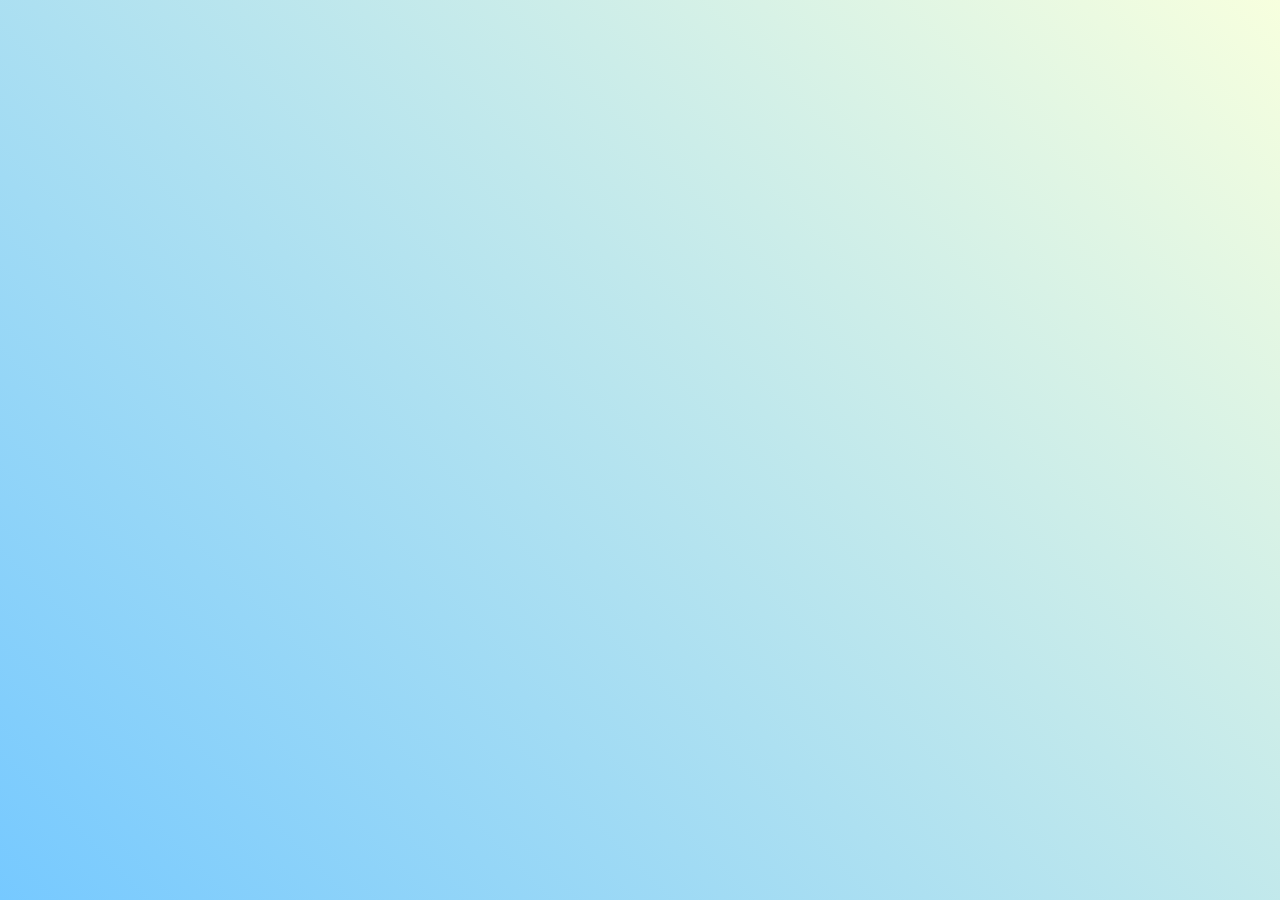
==== index.html @ 57a38ab9 "building a penguin" ====
<!DOCTYPE html>
<html>
  
  <head>
    <meta charset="UTF-8" />
    <link rel="stylesheet" type="text/css" href="./styles.css" />
    <title>Penguin</title>
    <meta name="viewport" content="width=device-width, initial-scale=1.0" />
  </head>

  <body>
    <div class="ground"></div>
  </body>
</html>
---- styles.css ----
body {
  background: linear-gradient(45deg, rgb(118, 201, 255), rgb(247, 255, 222));
  margin: 0;
  padding: 0;
  width: 100%;
  height: 100vh;
  overflow: clip;
}
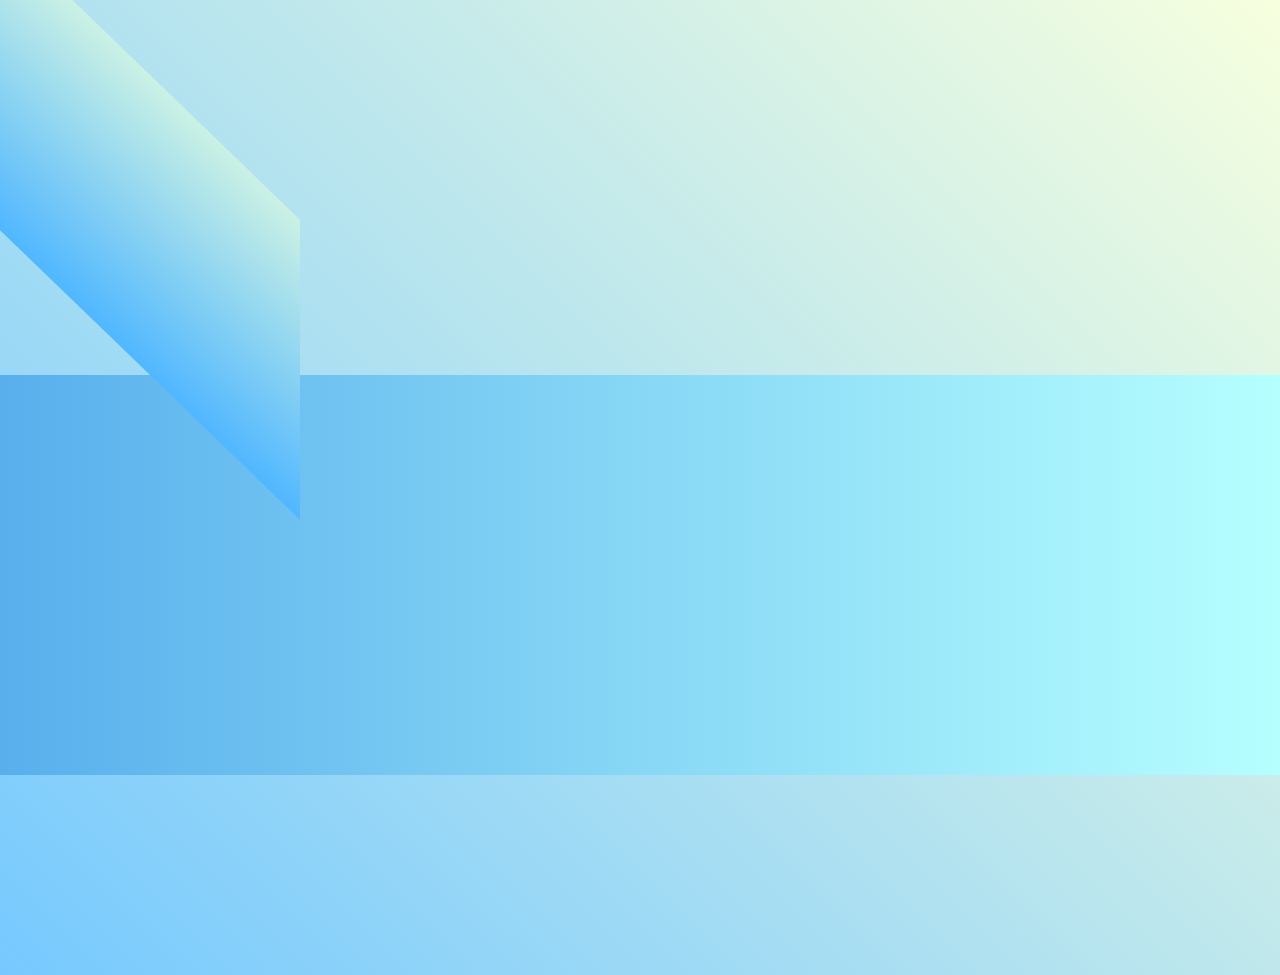
==== commit 1448a3d6: "building a penguin" ====
--- a/index.html
+++ b/index.html
@@ -9,6 +9,8 @@
   </head>
 
   <body>
+    <div class="left-mountain"></div>
+    <div class="penguin"></div>
     <div class="ground"></div>
   </body>
 </html>--- a/styles.css
+++ b/styles.css
@@ -5,4 +5,27 @@
   width: 100%;
   height: 100vh;
   overflow: clip;
+}
+
+.left-mountain {
+  width: 300px;
+  height: 300px;
+  background: linear-gradient(rgb(203, 241, 228), rgb(80, 183, 255));
+  position: absolute;
+  transform: skew(0deg, 44deg);
+  z-index: 2;
+
+}
+
+.penguin {
+  width: 300px;
+  height: 300px;
+  margin: auto;
+  margin-top: 75px;
+}
+
+.ground {
+  width: 100vw;
+  height: 400px;
+  background: linear-gradient(90deg, rgb(88, 175, 236), rgb(182, 255, 255));
 }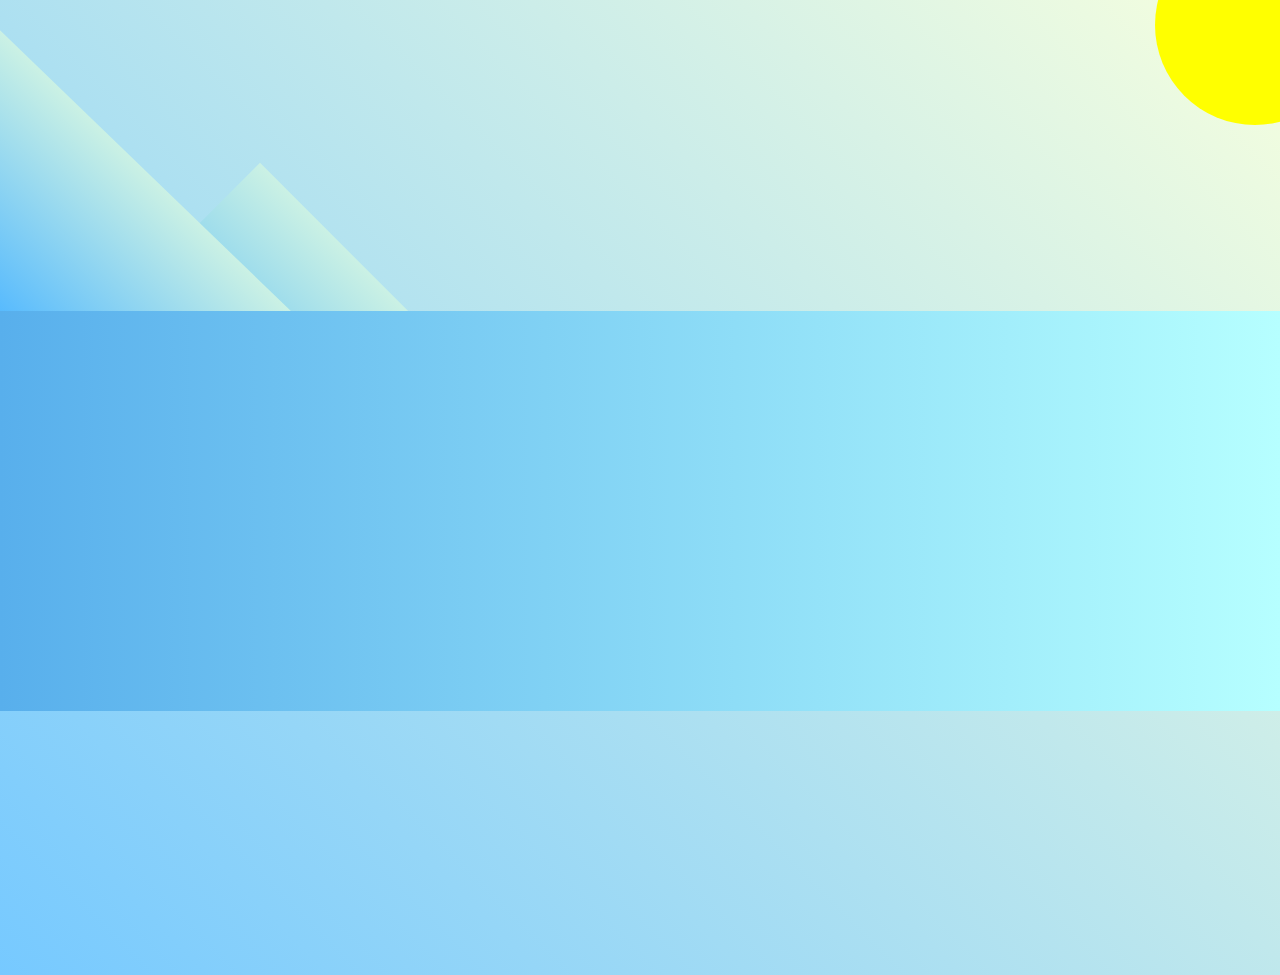
==== commit 1f9ff2f5: "building a penguin" ====
--- a/index.html
+++ b/index.html
@@ -1,6 +1,5 @@
 <!DOCTYPE html>
 <html>
-  
   <head>
     <meta charset="UTF-8" />
     <link rel="stylesheet" type="text/css" href="./styles.css" />
@@ -10,6 +9,8 @@
 
   <body>
     <div class="left-mountain"></div>
+    <div class="back-mountain"></div>
+    <div class="sun"></div>
     <div class="penguin"></div>
     <div class="ground"></div>
   </body>
--- a/styles.css
+++ b/styles.css
@@ -1,3 +1,8 @@
+* {
+  box-sizing: border-box;
+}
+
+
 body {
   background: linear-gradient(45deg, rgb(118, 201, 255), rgb(247, 255, 222));
   margin: 0;
@@ -14,8 +19,30 @@
   position: absolute;
   transform: skew(0deg, 44deg);
   z-index: 2;
+  margin-top: 100px;
+}
 
+.back-mountain {
+  width: 300px;
+  height: 300px;
+  background: linear-gradient(rgb(203, 241, 228), rgb(47, 170, 255));
+  position: absolute;
+  z-index: 1;
+  transform: rotate(45deg);
+  left: 110px;
+  top: 225px;
 }
+.sun {
+  width: 200px;
+  height: 200px;
+  background-color: yellow;
+  position: absolute;
+  border-radius: 50%;
+  top: -75px;
+  right: -75px;
+  
+}
+
 
 .penguin {
   width: 300px;
@@ -28,4 +55,8 @@
   width: 100vw;
   height: 400px;
   background: linear-gradient(90deg, rgb(88, 175, 236), rgb(182, 255, 255));
+  z-index: 3;
+  position: absolute;
+  margin-top: -5%;
+  
 }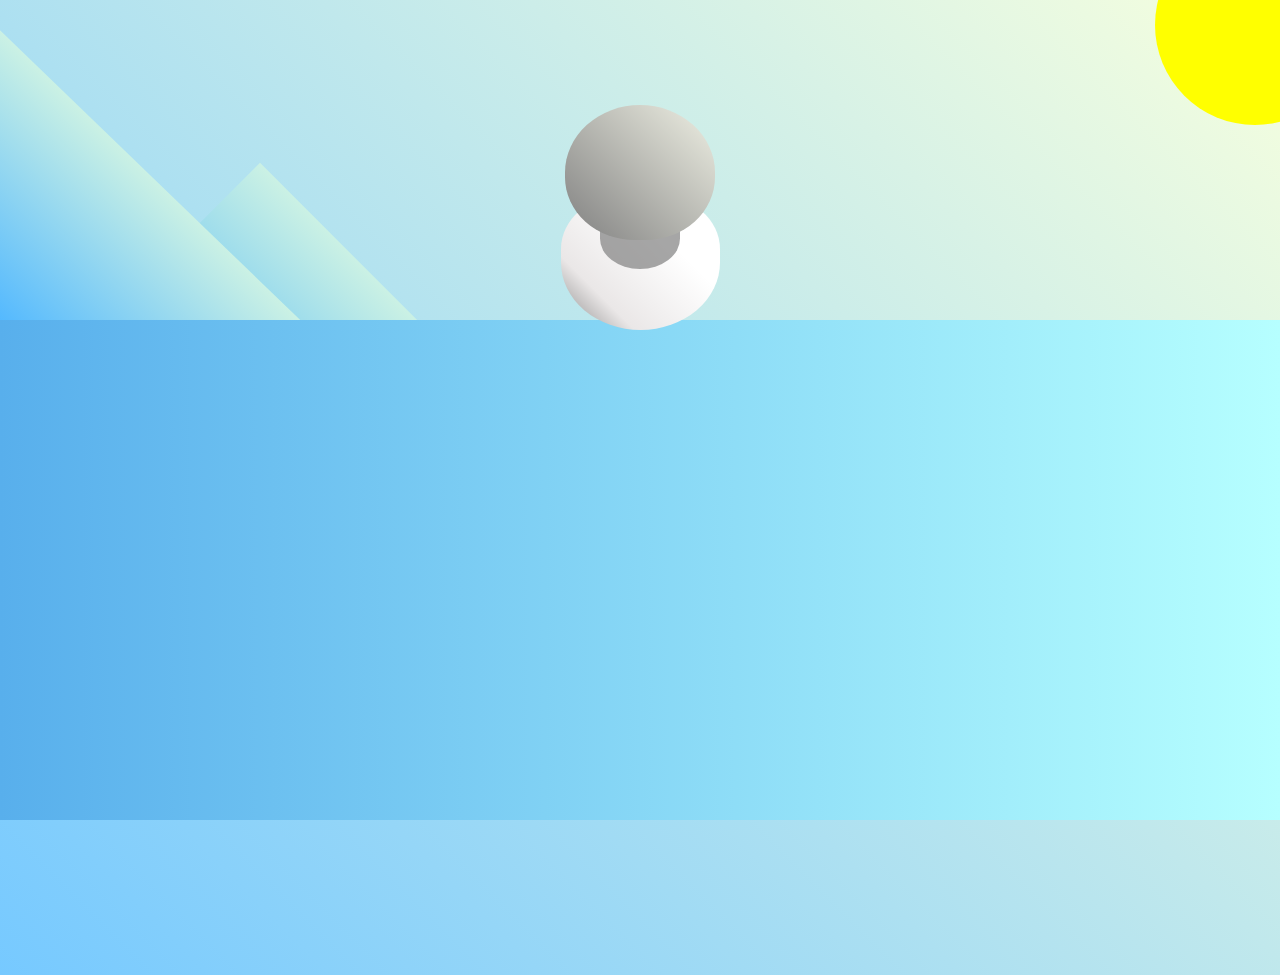
==== commit d76ab930: "building a penguin" ====
--- a/index.html
+++ b/index.html
@@ -11,7 +11,10 @@
     <div class="left-mountain"></div>
     <div class="back-mountain"></div>
     <div class="sun"></div>
-    <div class="penguin"></div>
+    <div class="penguin">
+      <div class="penguin-head"></div>
+      <div class="penguin-body"></div>
+    </div>
     <div class="ground"></div>
   </body>
 </html>--- a/styles.css
+++ b/styles.css
@@ -1,7 +1,6 @@
 * {
   box-sizing: border-box;
 }
-
 
 body {
   background: linear-gradient(45deg, rgb(118, 201, 255), rgb(247, 255, 222));
@@ -32,6 +31,7 @@
   left: 110px;
   top: 225px;
 }
+
 .sun {
   width: 200px;
   height: 200px;
@@ -40,23 +40,67 @@
   border-radius: 50%;
   top: -75px;
   right: -75px;
-  
 }
-
 
 .penguin {
   width: 300px;
   height: 300px;
   margin: auto;
   margin-top: 75px;
+  z-index: index 4;
+  position: relative;
+}
+
+.penguin * {
+  position: absolute;
+}
+
+.penguin-head {
+  width: 50%;
+	height: 45%;
+  background: linear-gradient(
+    45deg,
+		gray,
+		rgb(239, 240, 228)
+	);
+	border-radius: 70% 70% 65% 65%;
+  top: 10%;
+  left: 25%;
+  z-index: 5;
+}
+
+.penguin-body {
+  width: 53%;
+  height: 45%;
+  background: linear-gradient(
+		45deg,
+		rgb(134, 133, 133) 0%,
+		rgb(234, 231, 231) 25%,
+		white 67%
+	);
+  z-index: 4;
+  border-radius: 80% 80% 100% 100%;
+  top: 40%;
+  left: 23.5%;
+}
+
+.penguin-body::before {
+  content: "";
+  position: absolute;
+  width: 50%;
+  height: 45%;
+  background-color: gray;
+  top: 10%;
+  left: 25%;
+  border-radius: 0% 0% 100% 100%;
+  opacity: 70%;
 }
 
 .ground {
   width: 100vw;
-  height: 400px;
+  height: 500px;
   background: linear-gradient(90deg, rgb(88, 175, 236), rgb(182, 255, 255));
   z-index: 3;
   position: absolute;
-  margin-top: -5%;
-  
+  margin-top: -55px;
 }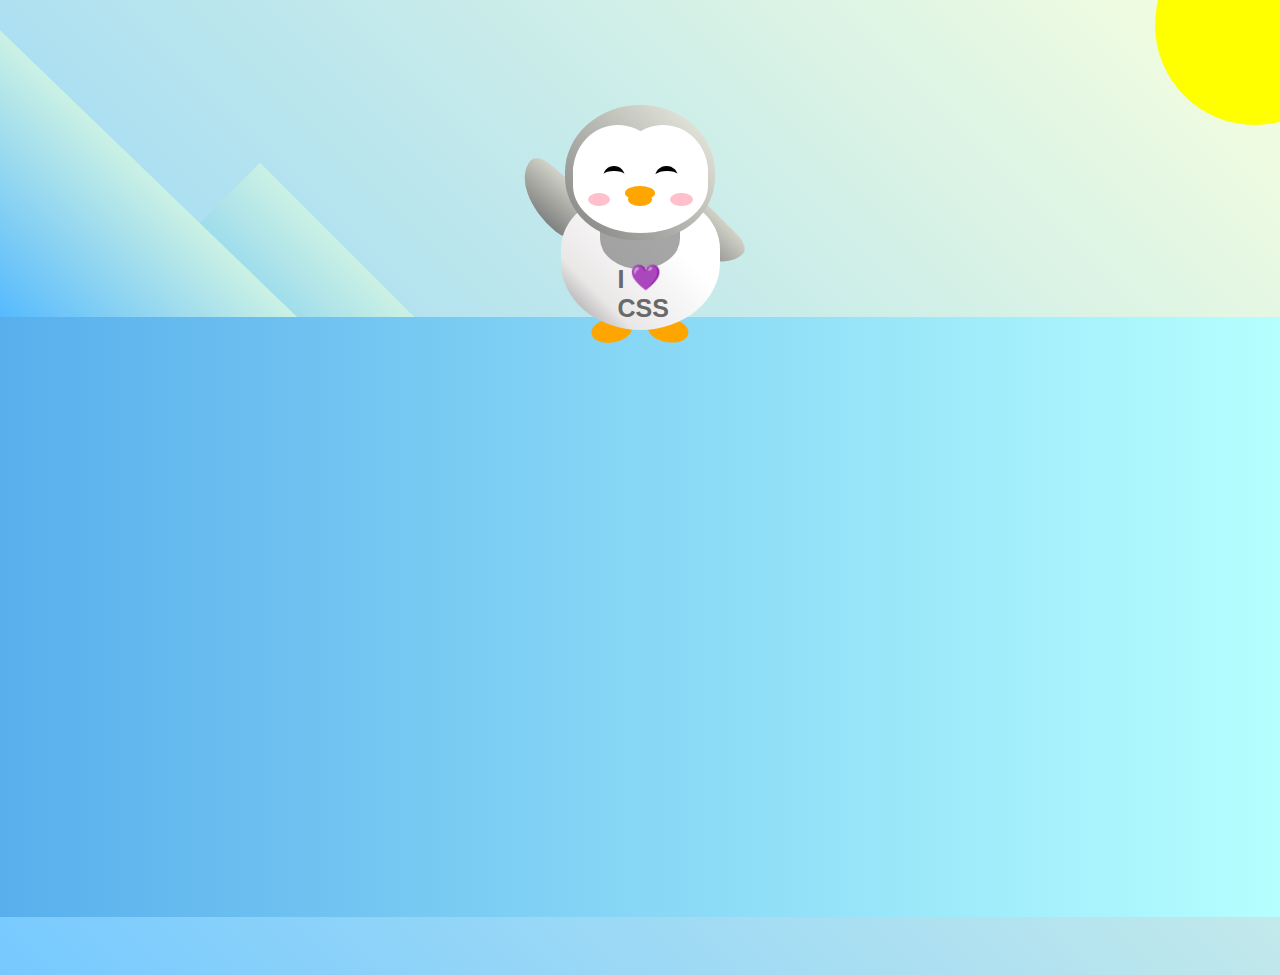
==== commit 350a5403: "building a penguin" ====
--- a/index.html
+++ b/index.html
@@ -12,8 +12,31 @@
     <div class="back-mountain"></div>
     <div class="sun"></div>
     <div class="penguin">
-      <div class="penguin-head"></div>
-      <div class="penguin-body"></div>
+      <div class="penguin-head">
+      <div class="face left"></div>
+      <div class="face right"></div>
+      <div class="chin"></div>
+      <div class="eye left">
+        <div class="eye-lid"></div>
+      </div>
+      <div class="eye right">
+        <div class="eye-lid"></div>
+      </div>
+      <div class="blush left"></div>
+      <div class="blush right"></div>
+      <div class="beak top"></div>
+      <div class="beak bottom"></div>
+    </div>
+    <div class="shirt">
+      <div>💜</div>
+      <p>I CSS</p>
+    </div> 
+    <div class="penguin-body">
+      <div class="arm left"></div>
+      <div class="arm right"></div>
+      <div class="foot left"></div>
+      <div class="foot right"></div>
+    </div>
     </div>
     <div class="ground"></div>
   </body>
--- a/styles.css
+++ b/styles.css
@@ -1,5 +1,7 @@
-* {
-  box-sizing: border-box;
+:root {
+  --penguin-face: white;
+  --penguin-picorna: orange;
+  --penguin-skin: gray;
 }
 
 body {
@@ -47,12 +49,18 @@
   height: 300px;
   margin: auto;
   margin-top: 75px;
-  z-index: index 4;
+  z-index: 4;
   position: relative;
+  transition: transform 1s ease-in-out 0ms;
 }
 
 .penguin * {
   position: absolute;
+}
+
+.penguin:active {
+  transform: scale(1.5);
+  cursor: not-allowed;
 }
 
 .penguin-head {
@@ -60,25 +68,122 @@
 	height: 45%;
   background: linear-gradient(
     45deg,
-		gray,
+		var(--penguin-skin),
 		rgb(239, 240, 228)
 	);
 	border-radius: 70% 70% 65% 65%;
   top: 10%;
   left: 25%;
-  z-index: 5;
+  z-index: 1;
+}
+
+.face {
+  width: 60%;
+  height: 70%;
+  background-color: var(--penguin-face);
+  border-radius: 70% 70% 60% 60%;
+  top: 15%;
+}
+
+.face.left {
+  left: 5%;
+}
+
+.face.right {
+  right: 5%;
+}
+
+.chin {
+  width: 90%;
+  height: 70%;
+  background-color: var(--penguin-face);
+  top: 25%;
+  left: 5%;
+  border-radius: 70% 70% 100% 100%;
+}
+
+.eye {
+  width: 15%;
+  height: 17%;
+  background-color: black;
+  top: 45%;
+  border-radius: 50%;
+}
+
+.eye.left {
+  left: 25%;
+}
+
+.eye.right {
+  right: 25%;
+}
+
+.eye-lid {
+  width: 150%;
+  height: 100%;
+  background-color: var(--penguin-face);
+  top: 25%;
+  left: -23%;
+  border-radius: 50%;
+}
+
+.blush {
+  width: 15%;
+  height: 10%;
+  background-color: pink;
+  top: 65%;
+  border-radius: 50%;
+}
+
+.blush.left {
+  left: 15%;
+}
+
+.blush.right {
+  right: 15%;
+}
+
+.beak {
+  height: 10%;
+  background-color: var(--penguin-picorna);
+  border-radius: 50%;
+}
+
+.beak.top {
+  width: 20%;
+	top: 60%;
+	left: 40%;
+}
+
+.beak.bottom {
+  width: 16%;
+  top: 65%;
+  left: 42%;
+}
+
+.shirt {
+  font: bold 25px Helvetica, sans-serif;
+  top: 165px;
+  left: 127.5px;
+  z-index: 1;
+  color: #6a6969;
+}
+
+.shirt div {
+  font-weight:  initial;
+  top: 22.5px;
+  left: 12px;
 }
 
 .penguin-body {
   width: 53%;
   height: 45%;
   background: linear-gradient(
-		45deg,
+    45deg,
 		rgb(134, 133, 133) 0%,
 		rgb(234, 231, 231) 25%,
 		white 67%
 	);
-  z-index: 4;
   border-radius: 80% 80% 100% 100%;
   top: 40%;
   left: 23.5%;
@@ -96,11 +201,71 @@
   opacity: 70%;
 }
 
+.arm {
+  width: 30%;
+  height: 60%;
+  background: linear-gradient(
+    90deg,
+    var(--penguin-skin),
+    rgb(209, 210, 199)
+  );
+  border-radius: 30% 30% 30% 120%;
+  z-index: -1;
+}
+
+.arm.left {
+  top: 35%;
+  left: 5%;
+  transform-origin: top left; 
+  transform: rotate(130deg) scaleX(-1);
+  animation: 3s linear infinite wave;
+}
+
+.arm.right {
+  top: 0%;
+  right: -5%;
+  transform: rotate(-45deg);
+}
+
+@keyframes wave {
+  10% {
+    transform: rotate(110deg) scaleX(-1);
+  }
+  20% {
+    transform: rotate(130deg) scaleX(-1);
+  }
+  30% {
+    transform: rotate(110deg) scaleX(-1);
+  }
+  40% {
+    transform: rotate(130deg) scaleX(-1);
+  }
+}
+
+.foot {
+  width:  15%;
+  height: 30%;
+  background-color: var(--penguin-picorna);
+  top: 85%;
+  border-radius: 50%;
+  z-index: -1;
+}
+
+.foot.left {
+  left: 25%;
+  transform: rotate(80deg);
+}
+
+.foot.right {
+  right: 25%;
+  transform: rotate(-80deg);
+}
+
 .ground {
   width: 100vw;
-  height: 500px;
+  height: calc(100vh - 300px);
   background: linear-gradient(90deg, rgb(88, 175, 236), rgb(182, 255, 255));
   z-index: 3;
   position: absolute;
-  margin-top: -55px;
+  margin-top: -58px;
 }